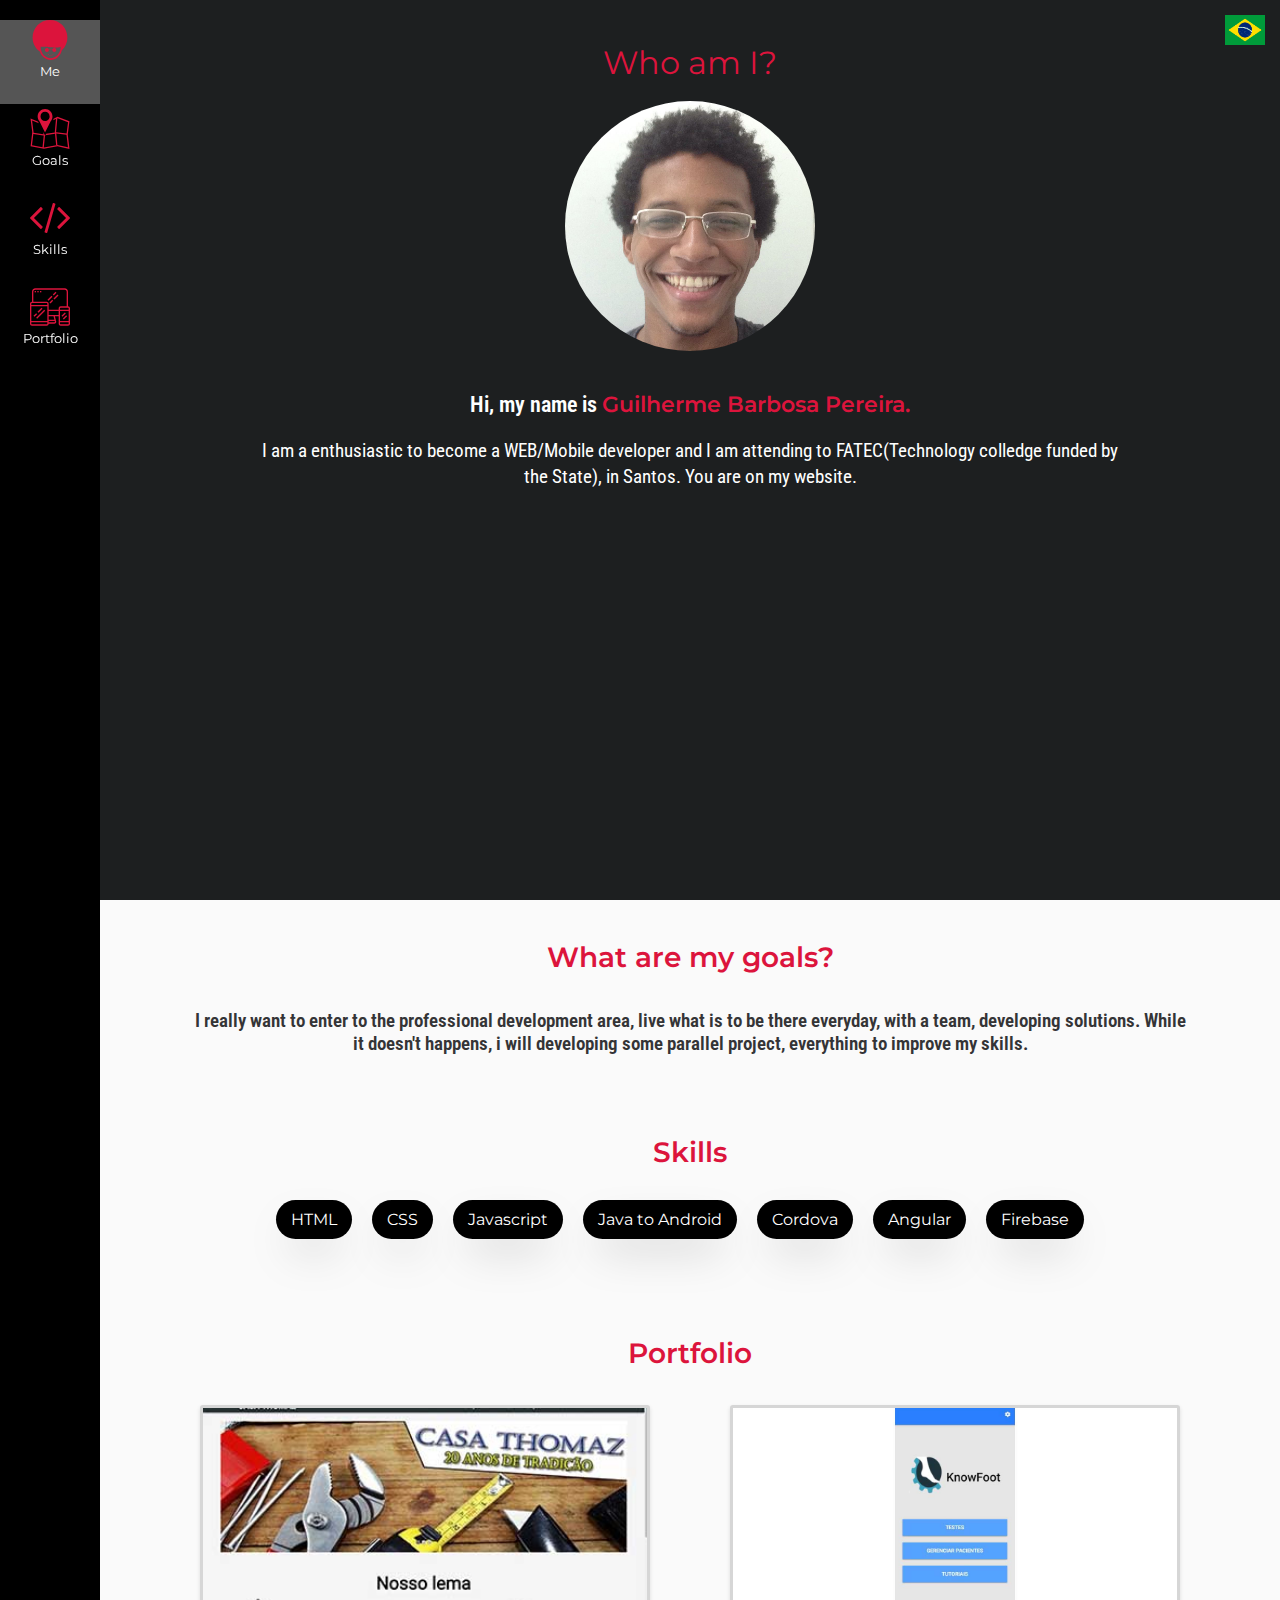
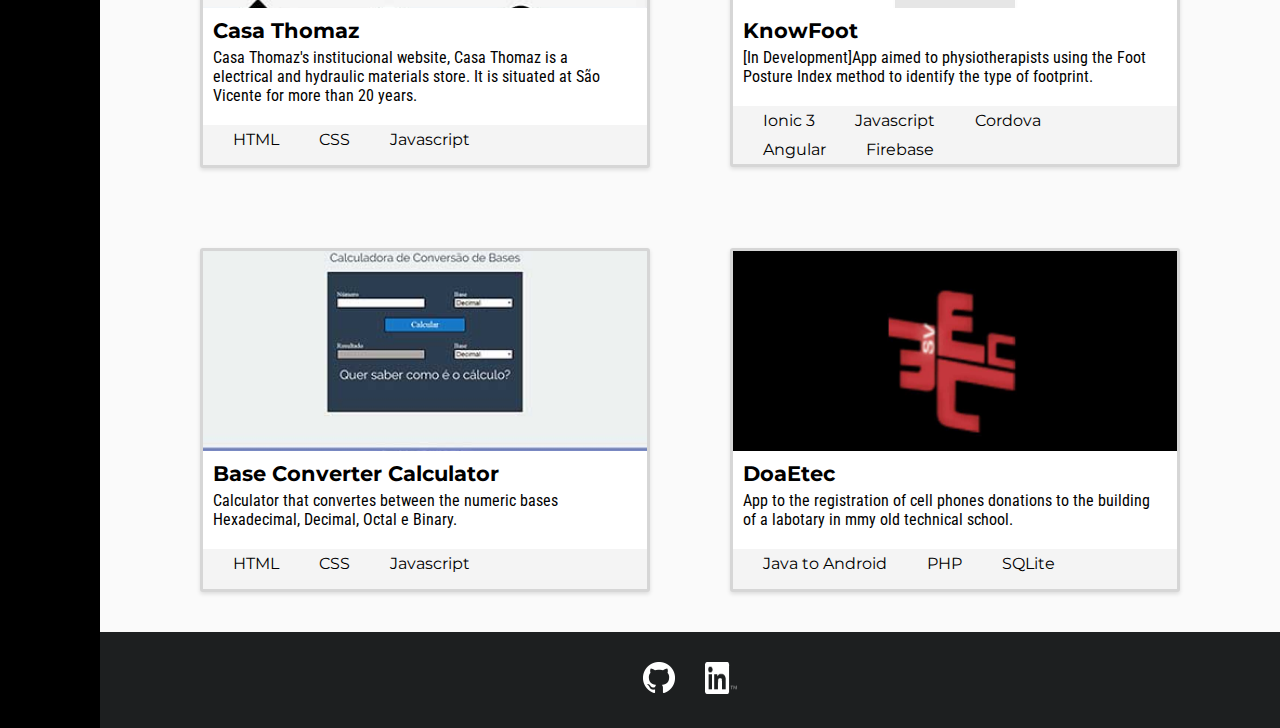
==== index-english.html @ 46052942 "Added page in english" ====
<!DOCTYPE html>
<html>

<head>
    <meta charset="UTF-8">
    <meta name="viewport" content="width=device-width" initial-scale="1.0">
    <link href="https://fonts.googleapis.com/css?family=Montserrat" rel="stylesheet">
    <link href="https://fonts.googleapis.com/css?family=Playfair+Display|Roboto+Condensed" rel="stylesheet">
        <link rel="stylesheet" href="style.css" />
    </head>
    <title>Guilherme B. Pereira</title>

<body>
    <div class="wrapper">
        <a href="index.html" class="flag">
            <img src="images/brazil.png" width: "100%" height: "100%">
        </a>
        <div class="side-menu">
            <ul class="side-menu-items">
                <li id="sidemenu_me" class="active"> 
                    <a href=#me>
                        <svg xmlns="http://www.w3.org/2000/svg" xmlns:xlink="http://www.w3.org/1999/xlink" version="1.1" id="Capa_1" x="0px" y="0px"
                            viewBox="0 0 26.571 26.571" style="enable-background:new 0 0 26.571 26.571;" xml:space="preserve" width="40px"
                            height="40px">
                            <g>
                                <path d="M15.326,22.775c-0.049,0.061-1.182,1.446-2.776,0.273l-0.039-0.44   c-0.007-0.078-0.076-0.135-0.153-0.128c-0.075,0.007-0.134,0.074-0.128,0.151l0.033,0.365l-0.316,0.027   c-0.079,0.005-0.135,0.075-0.129,0.151c0.007,0.077,0.076,0.135,0.153,0.127l0.406-0.034c0.594,0.439,1.14,0.561,1.603,0.521   c0.949-0.082,1.558-0.827,1.567-0.84c0.047-0.06,0.038-0.146-0.023-0.197C15.463,22.704,15.375,22.714,15.326,22.775z M13.286,0   C6.896,0,1.717,5.18,1.717,11.568c0,3.856,1.886,7.271,4.787,9.374c0-0.001,0-0.003,0-0.006c1.11,3.292,3.913,5.635,7.192,5.635   c3.566,0,6.573-2.77,7.447-6.517c0.001,0.001,0.001,0.002,0.001,0.005c2.283-2.114,3.71-5.135,3.71-8.491   C24.855,5.18,19.675,0,13.286,0z M13.696,25.382c-3.633,0-6.585-3.314-6.652-7.434c0.018-0.048,0.037-0.094,0.057-0.141h2.237   l1.809,0.02c0,0,5.972,1.242,9.206-0.02C20.353,21.991,17.373,25.382,13.696,25.382z M14.888,19.63   c-1.2-0.49-1.98-0.217-2.373,0.03c-0.149-0.566-0.661-0.986-1.274-0.986c-0.731,0-1.323,0.593-1.323,1.323   c0,0.731,0.592,1.324,1.323,1.324c0.73,0,1.323-0.593,1.323-1.324c0-0.013-0.004-0.022-0.004-0.034   c0.287-0.216,1.022-0.588,2.279-0.057c-0.002,0.03-0.009,0.06-0.009,0.091c0,0.731,0.592,1.324,1.322,1.324   c0.731,0,1.323-0.593,1.323-1.324c0-0.73-0.592-1.323-1.323-1.323C15.55,18.674,15.048,19.079,14.888,19.63z"
                                />
                            </g>
                        </svg>
                        <span>Me</span>
                    </a>
                </li>
                <li id="sidemenu_objetivos">
                    <a href="#objetivos">
                        <svg xmlns="http://www.w3.org/2000/svg" xmlns:xlink="http://www.w3.org/1999/xlink" version="1.1" id="Capa_1" x="0px" y="0px"
                            width="40px" height="40px" viewBox="0 0 484.009 484.009" style="enable-background:new 0 0 484.009 484.009;"
                            xml:space="preserve">
                            <g>
                                <path d="M457.021,309.299l20.238-159.582L332.072,94.625l-45.974,21.953c-1.419,7.021-3.57,13.854-6.384,20.428l34.803-16.618   l-14.369,154.664l0.804,8.286L194.91,299.333l-8.703,17.165l116.276-17.531l13.405,137.177l15.604-1.537l-13.488-137.969   l1.359-0.213l121.573,15.403l0.295-2.376l18.371,154.282l-126.609-29.223l-164.753,31.387l-1.372-0.26l14.81-140.725l-0.098-0.856   l-0.606-5.272l-20.3-40.075l2.864,25.352l-3.621,0.544L42.475,286.412l0.697-5.781L25.177,138.755l82.171,34.693l-6.859-13.521   c-2.219-2.876-4.229-5.891-6.135-8.958L6.188,113.735L27.373,280.69l-0.399,3.321l-0.295-0.047l-2.409,15.486l0.866,0.118   L7.037,451.605l161.225,30.229l164.438-31.315l145.121,33.49L457.021,309.299z M319.188,280.596l-2.707,0.396l-0.592-5.894   l15.108-162.587l1.785-0.854l127.365,48.326l-17.295,136.264L319.188,280.596z M151.41,462.742L24.329,438.91l16.314-136.918   l119.252,18.478l5.417-0.815l0.606,5.319L151.41,462.742z M183.018,322.799l-2.033-4.008l-0.165-1.478l5.394-0.815L183.018,322.799   z M112.68,146.528l69.248,136.657l68.494-135.194c13.453-15.687,21.634-36.017,21.634-58.268C272.055,40.249,231.802,0,182.326,0   c-49.473,0-89.71,40.249-89.71,89.723c0,21.542,7.637,41.316,20.33,56.805H112.68z M182.332,34.578   c30.402,0,55.147,24.742,55.147,55.145c0,30.401-24.745,55.147-55.147,55.147c-30.402,0-55.145-24.746-55.145-55.147   C127.188,59.32,151.924,34.578,182.332,34.578z"
                                />
                            </g>
                        </svg>
                        <span>Goals</span>
                    </a>
                </li>
                <li id="sidemenu_habilidades">
                    <a href="#habilidades">
                        <svg xmlns="http://www.w3.org/2000/svg" xmlns:xlink="http://www.w3.org/1999/xlink" version="1.1" id="Capa_1" x="0px" y="0px"
                            width="40px" height="40px" viewBox="0 0 522.468 522.469" style="enable-background:new 0 0 522.468 522.469;"
                            xml:space="preserve">
                            <g>
                                <g>
                                    <path d="M325.762,70.513l-17.706-4.854c-2.279-0.76-4.524-0.521-6.707,0.715c-2.19,1.237-3.669,3.094-4.429,5.568L190.426,440.53    c-0.76,2.475-0.522,4.809,0.715,6.995c1.237,2.19,3.09,3.665,5.568,4.425l17.701,4.856c2.284,0.766,4.521,0.526,6.71-0.712    c2.19-1.243,3.666-3.094,4.425-5.564L332.042,81.936c0.759-2.474,0.523-4.808-0.716-6.999    C330.088,72.747,328.237,71.272,325.762,70.513z"
                                    />
                                    <path d="M166.167,142.465c0-2.474-0.953-4.665-2.856-6.567l-14.277-14.276c-1.903-1.903-4.093-2.857-6.567-2.857    s-4.665,0.955-6.567,2.857L2.856,254.666C0.95,256.569,0,258.759,0,261.233c0,2.474,0.953,4.664,2.856,6.566l133.043,133.044    c1.902,1.906,4.089,2.854,6.567,2.854s4.665-0.951,6.567-2.854l14.277-14.268c1.903-1.902,2.856-4.093,2.856-6.57    c0-2.471-0.953-4.661-2.856-6.563L51.107,261.233l112.204-112.201C165.217,147.13,166.167,144.939,166.167,142.465z"
                                    />
                                    <path d="M519.614,254.663L386.567,121.619c-1.902-1.902-4.093-2.857-6.563-2.857c-2.478,0-4.661,0.955-6.57,2.857l-14.271,14.275    c-1.902,1.903-2.851,4.09-2.851,6.567s0.948,4.665,2.851,6.567l112.206,112.204L359.163,373.442    c-1.902,1.902-2.851,4.093-2.851,6.563c0,2.478,0.948,4.668,2.851,6.57l14.271,14.268c1.909,1.906,4.093,2.854,6.57,2.854    c2.471,0,4.661-0.951,6.563-2.854L519.614,267.8c1.903-1.902,2.854-4.096,2.854-6.57    C522.468,258.755,521.517,256.565,519.614,254.663z"
                                    />
                                </g>
                            </g>
                        </svg>
                        <span>Skills</span>
                    </a>
                </li>
                <li id="sidemenu_portfolio">
                    <a href="#portfolio">
                        <svg xmlns="http://www.w3.org/2000/svg" xmlns:xlink="http://www.w3.org/1999/xlink" version="1.1" id="Layer_1" x="0px" y="0px"
                            viewBox="0 0 480 480" style="enable-background:new 0 0 480 480;" xml:space="preserve" width="40px" height="40px">
                            <g>
                                <g>
                                    <path d="M456,232V56c0-22.056-17.944-40-40-40H64c-22.056,0-40,17.944-40,40v120c-13.232,0-24,10.768-24,24v240    c0,13.232,10.768,24,24,24h176c13.232,0,24-10.768,24-24h67.048c7.544,0,14.496-3.44,19.072-9.432s6.064-13.608,4.08-20.88    L298.472,352H344v88c0,13.232,10.768,24,24,24h88c13.232,0,24-10.768,24-24V256C480,242.768,469.232,232,456,232z M208,440    c0,4.408-3.592,8-8,8H24c-4.408,0-8-3.592-8-8v-16h192V440z M208,408H16V232h192V408z M208,216H16v-16c0-4.408,3.592-8,8-8h176    c4.408,0,8,3.592,8,8V216z M298.768,413.896c0.664,2.424,0.168,4.96-1.36,6.96s-3.84,3.144-6.36,3.144H224v-16h73.16    L298.768,413.896z M224,392v-40h57.888l10.912,40H224z M344,336H224v-48h120V336z M344,256v16H224v-72c0-13.232-10.768-24-24-24    H40V56c0-13.232,10.768-24,24-24h352c13.232,0,24,10.768,24,24v176h-72C354.768,232,344,242.768,344,256z M464,440    c0,4.408-3.592,8-8,8h-88c-4.408,0-8-3.592-8-8v-16h104V440z M464,408H360V288h104V408z M464,272H360v-16c0-4.408,3.592-8,8-8h88    c4.408,0,8,3.592,8,8V272z"
                                    />
                                </g>
                            </g>
                            <g>
                                <g>
                                    <rect x="41.372" y="327.994" transform="matrix(0.7071 -0.7071 0.7071 0.7071 -218.8385 143.6649)" width="45.256" height="16"
                                    />
                                </g>
                            </g>
                            <g>
                                <g>
                                    <rect x="60.114" y="319.995" transform="matrix(0.7071 -0.7071 0.7071 0.7071 -194.4378 186.5751)" width="135.767" height="16"
                                    />
                                </g>
                            </g>
                            <g>
                                <g>
                                    <rect x="86.054" y="272.005" transform="matrix(0.7071 -0.7071 0.7071 0.7071 -162.8477 166.8601)" width="67.879" height="16"
                                    />  
                                </g>
                            </g>
                            <g>
                                <g>
                                    <rect x="375.705" y="324.008" transform="matrix(0.7071 -0.7071 0.7071 0.7071 -116.4408 382.9028)" width="56.559" height="16"
                                    />
                                </g>
                            </g>
                            <g>
                                <g>
                                    <rect x="391.702" y="356.042" transform="matrix(0.7071 -0.7071 0.7071 0.7071 -134.4066 403.5971)" width="56.559" height="16"
                                    />
                                </g>
                            </g>
                            <g>
                                <g>
                                    <rect x="206.052" y="128.002" transform="matrix(0.7071 -0.7071 0.7071 0.7071 -25.876 209.5337)" width="67.879" height="16"
                                    />
                                </g>
                            </g>
                            <g>
                                <g>
                                    <rect x="278.057" y="112.001" transform="matrix(0.7071 -0.7071 0.7071 0.7071 6.5281 255.7627)" width="67.879" height="16"
                                    />
                                </g>
                            </g>
                            <g>
                                <g>
                                    <rect x="233.364" y="168.01" transform="matrix(0.7071 -0.7071 0.7071 0.7071 -49.4797 232.5655)" width="45.256" height="16"
                                    />
                                </g>
                            </g>
                            <g>
                                <g>
                                    <rect x="273.302" y="72.062" transform="matrix(0.7071 -0.7071 0.7071 0.7071 30.0796 232.7427)" width="45.368" height="16"
                                    />
                                </g>
                            </g>
                            <g>
                                <g>
                                    <rect x="56" y="48" width="16" height="16" />
                                </g>
                            </g>
                            <g>
                                <g>
                                    <rect x="88" y="48" width="16" height="16" />
                                </g>
                            </g>
                            <g>
                                <g>
                                    <rect x="120" y="48" width="16" height="16" />
                                </g>
                            </g>
                        </svg>
                        <span>Portfolio</span>
                    </a>
                </li>
            </ul>
        </div>
            <div class="content">
                <div id="me" class="section about">
                    <h2 class="red">Who am I?</h2>
                    <img src="images/eu.jpg">
                    <p style="margin-top: 20px">Hi, my name is <span style="color:crimson">Guilherme Barbosa Pereira.</span></p>
                    <p class="about-texto">I am a enthusiastic to become a WEB/Mobile developer and
                         I am attending  to FATEC(Technology colledge funded by the State), in Santos. 
                         You are on my website.</p>
                </div>
                <div id="objetivos" class="section explicacoes">
                    <h1 class="title">What are my goals?</h2>
                    <p>I really want to enter to the professional development area, live what is to be there everyday,
                         with a team, developing solutions. While it doesn't happens, i will developing some parallel project, everything
                           to improve my skills. </p>
                </div>
                <div id="habilidades" class="section habilidades">
                    <h1 class="title">Skills</h1>
                    <ul class="habilidades_list">
                        <li><span class="habilidade">HTML</span></li>
                        <li><span class="habilidade">CSS</span></li>
                        <li><span class="habilidade">Javascript</span></li>
                        <li><span class="habilidade">Java to Android</span></li>
                        <li><span class="habilidade">Cordova</span></li>
                        <li><span class="habilidade">Angular</span></li>
                        <li><span class="habilidade">Firebase</span></li>
                    </ul>
                </div>
                <div id="portfolio" class="section portfolio">
                    <h1 class="title">Portfolio</h1>
                    <div class="portfolio-items">
                        <div class="portfolio-item">
                            <div class="portfolio-item-img casathomaz">
                                <a href="http://www.casathomaz.com.br/" target="_blank" class="shadow"></a>
                            </div>
                            <div class="portfolio-item-text">
                                <h2 class="portfolio-item-title">Casa Thomaz</h2>
                                <p class="portfolio-item-description">
                                    Casa Thomaz's institucional website, Casa Thomaz is a electrical and hydraulic materials store.
                                    It is situated at São Vicente for more than 20 years.</p>
                            </div>
                            <div class="portfolio-item-footer">
                                <h2>HTML</h2>
                                <h2>CSS</h2>
                                <h2>Javascript</h2>
                            </div>
                        </div>
                        <div class="portfolio-item">
                            <div class="portfolio-item-img knowfoot" id="knowfoot">
                                <a href="https://github.com/guilhermebpereira/fisioterapia" target="_blank" class="shadow"></a>
                            </div>
                            <div class="portfolio-item-text">   
                                <h2 class="portfolio-item-title">KnowFoot</h2>
                                <p class="portfolio-item-description">[In Development]App aimed to physiotherapists using the Foot Posture Index method to identify
                                        the type of footprint.
                                </p>
                            </div>
                            <div class="portfolio-item-footer">
                                <h2>Ionic 3</h2>
                                <h2>Javascript</h2>
                                <h2>Cordova</h2>
                                <h2>Angular</h2>
                                <h2>Firebase</h2>
                            </div>
                        </div>
                        <div class="portfolio-item">
                            <div class="portfolio-item-img calculadora">
                                <a href="http://calculadoraconversaodebase.tk" target="_blank" class="shadow"></a>
                            </div>
                            <div class="portfolio-item-text">
                                <h2 class="portfolio-item-title">Base Converter Calculator</h2>
                                <p class="portfolio-item-description">Calculator that convertes between the numeric bases Hexadecimal, Decimal, Octal e Binary.</p>
                            </div>
                            <div class="portfolio-item-footer">
                                <h2>HTML</h2>
                                <h2>CSS</h2>
                                <h2>Javascript</h2>
                            </div>
                        </div>
                        <div class="portfolio-item">
                            <div class="portfolio-item-img doacao">
                                <a href="https://github.com/guilhermebpereira/doacao" target="_blank" class="shadow"></a>
                            </div>
                            <div class="portfolio-item-text">
                                <h2 class="portfolio-item-title">DoaEtec</h2>
                                <p class="portfolio-item-description">App to the registration of cell phones donations to the building of a labotary in mmy old technical school.</p>
                            </div>
                            <div class="portfolio-item-footer">
                                <h2>Java to Android</h2>
                                <h2>PHP</h2>
                                <h2>SQLite</h2>
                            </div>
                        </div>
                    </div>
                </div>
                <div id="redessociais" class="redes-sociais">
                    <a href="https://github.com/guilhermebpereira" target="_blank">
                        <img src="images/github.png" width="32px" height="32px"/>
                    </a>
                    <a href="https://www.linkedin.com/in/guilherme-barbosa-baa363122" target="_blank">
                        <img src="images/linkedin.png" width="32px" height="32px"/> 
                    </a>
                </div>
            </div>
        </div>
        <script>
            window.onload = function(){
                var portfolioItems = document.querySelectorAll(".portfolio-item-img");
                portfolioItems.forEach(portfolioItem => portfolioItem.addEventListener('click', visitar))
            };    
        </script>
        <script src="js/jquery-3.3.1.slim.min.js"></script>
        <script src="js/navbar-script.js"></script>
    </body>
</html>
---- style.css ----
/* Default css */

:root{
    --brancinza: #e7e7e7;
    --cinzinha: #555555;
    --cinza: #343436;
    --black: #272727;
    --azulzinho: dodgerblue;
    --pretinho: #1D1F20;
}

*{
    font-family: 'Montserrat', 'Lato';
    box-sizing: border-box;
}

h1,h2,h3,h4,h5,h6{
    font-weight: normal;
    font-size: 1.5em;
    margin: 0 0 5px 0;
}

p{
    margin:0;
    font-weight: 600;
    font-family: 'Roboto Condensed', sans-serif;
}

body{
    min-height:calc(100vh - 50px);
    margin:0;
    overflow-y: auto;
}

.wrapper{
    display:grid;
    grid-template-columns:auto 1fr;
    min-height:100vh;
    max-height: 100vh;
}

.title{
    font-weight: 600;
    color: crimson;
    font-size: 28px;
}

.active{
    background: #555555;
}
.red{
    color: crimson;
}

.knowfoot{
    background: url('images/knowfoot.jpg');
}
.casathomaz{
    background: url('images/casathomaz.jpg');
}

.calculadora{
    background: url('images/calculadora.jpg');
}

.doacao{
    background: url('images/doacao3.jpg');
}

.flag{
    position:absolute;
    cursor: pointer;
    right: 15px;
    top: 15px;
    min-width: 40px;
    min-height: 30px;
    max-width: 40px;
    max-height: 30px;
}

.flag img{
    min-width: 40px;
    min-height: 30px;
    max-width: 40px;
    max-height: 30px;
}
/* Side Menu */

.side-menu{
    background: black;
    width:100px;
    padding: 20px 0 0 0;
    cursor: pointer;
}

.side-menu > ul{
    position: fixed;
    width: 100px;
    display: grid;;
    justify-items: center;
    justify-content: center;
    margin: 0;
    padding: 0;
}
.side-menu > ul > li{
    display: flex;
    justify-content: center;
    flex-wrap: wrap;
    min-width: 100px;
    min-height: 84px;
    margin-bottom: 5px;
}

.side-menu > ul > li > a{
    text-align:center;
    text-decoration: none;
}

.side-menu > ul > li > a > svg{
    transition-duration: 1s;
    transition-delay: 0.2s;
    fill: white;
}

.side-menu > ul > li > a > span{
    display:block;
    font-size: 0.8em;
    color: white;
    transform: translateX(0);
    transition-duration: 0.6s;
    transition-delay: 0.2s;
}


/* Side Menu Hover Effects */
.side-menu:hover > ul > li > a > svg{
    fill: crimson;
}

.side-menu:hover > ul > li > a > span{
    fill: crimson;
    transform: translateX(0);
}

.hamburguer{
    position:fixed;
    cursor:pointer;
    padding:0 0 10px 10px;
}

.hamburguer:after {
    display:block;
    content:'';
    height: 1px;
    width: 55px;
    margin-left:-10px;
    background: whitesmoke;
}

.hamburguer-menu-line{
    width:30px;
    height:4px;
    margin: 5px 0;
    background: whitesmoke;
    border-radius:3px;
}


/* Content */
.content{
    background: #FAFAFA;
    grid-column: 2 / span 1;
    display:grid;
    grid-template-rows: 1fr;
}

/* Quem sou eu? */

.about{
    height: 100vh;
    min-height:100vh;
    padding:50px 150px;
    line-height: 26.4px;
    color: white;
    background: var(--pretinho);
    display:grid;
    grid-gap:20px;
    grid-template-rows:auto minmax(150px,250px) auto auto;
    justify-items:center;
    align-content:flex-start;
    text-align:center;
}

.about > h2{
    font-size: 32px;
}

.about > img{
    max-height:100%;
    border-radius: 50%;
}
.about > p{
    font-size: 1.4em;
}
.about > .about-texto{
    display:block;
    font-size: 1.2em;
    margin: 0;
    font-weight: normal;
}

/* Onde quero chegar?  */

.explicacoes{
    color: var(--cinza);;
    padding: 40px 50px;
    display:grid;
    grid-gap:30px;
    justify-items:center;
}

.explicacoes > p{
    max-width:1000px;
    font-size: 1.2em;
    text-align: center;
}

/* Habilidades */
.habilidades{
    display:grid;
    grid-gap: 20px;
    padding:30px 100px;
    text-align:center;
    margin-top:10px;
}


.habilidades_list{
    list-style-type: none;
    padding: 0;
    display: flex;
    flex-wrap: wrap;
    align-items: flex-start;
    justify-content: center;
}

.habilidades_list > li{
    height: 40px;
    margin-right: 20px;
}
.habilidade {
    padding: 10px 15px;
    color: white;
    background: black;
    white-space: nowrap;
    border-radius: 20px;
    box-shadow: 0 20px 45px -15px rgba(0, 0, 0, .4);
}

/* Portfólio */

.portfolio{
    display:grid;
    grid-gap: 30px;
    padding:40px 100px;
    text-align:center;
}

.portfolio-items{
    display:grid;
    align-items: flex-start;
    grid-gap: 80px;
    grid-template-columns: repeat(auto-fit, minmax(200px, 450px));
}

.portfolio-item{
    border-radius:3px;
    box-shadow: 0 2px 4px 0 rgba(0,0,0,0.12);
    border: 3px solid #d6d6d6;
    transition: all .5s ease;
    background: #cac8c8;
}

.portfolio-item-img{
    display:grid;
    grid-template-columns: 1;
    grid-auto-rows: 1;
    min-height: 200px;
    background-size: cover;
    background-repeat: no-repeat;
    background-position: center;
    position:relative;
    cursor: pointer;
}

.portfolio-item-img > .shadow{
    position:absolute;
    visibility: hidden;
    grid-column: 1 / -1;
    grid-row:  1 / -1;
    min-height:100%;
    min-width:100%;
    background: rgba(0,0,0,0.2);
    z-index:2;
}

.portfolio-item-img:hover .shadow{
    visibility: visible;
}


.portfolio-item > img{
    min-height:180px;
}

.portfolio-item-text{
    text-align: left;
    padding:10px 20px 20px 10px;
    background: white;
}

.portfolio-item-text > h2{
    font-weight: bold;
    font-size: 1.3em;
}

.portfolio-item-text > p{
    font-weight: 400;
    font-size: 1em;
}

.portfolio-item-footer{
    min-height:40px;
    background: #F4F4F4;
    padding:0 15px 0 10px;
    display:flex;
    flex-wrap: wrap;
}

.portfolio-item-footer > h2{
    flex-grow: 0;
    flex-shrink: 0; 
    font-size: 1em;
    padding:5px 10px;
    margin:0 10px;
}

/* Redes Sociais */
.redes-sociais{
    background: var(--pretinho);
    display:grid;
    grid-template-columns: repeat(2, 32px); 
    grid-gap: 30px;
    justify-content: center;
    align-content: center;
    align-items: center;
    padding: 30px 30px;
}

.redes-sociais > a{
    cursor: pointer;
}

/* Media Queries */

@media (max-width: 1000px)
{
    .portfolio{
        justify-items: center;
    }
}

@media (max-width: 800px)
{
    .about{
        padding: 50px 50px;

    }
    
    .portfolio{
        padding: 40px 20px;
    }
}

@media (max-width: 700px)
{
    .side-menu{
        width: 60px;
    }
    .side-menu > ul{
        width: 60px;
    }
    .side-menu > ul > li{

        min-width: 60px;
    }
    .side-menu > ul > li > a > span{
        font-size: 0.6em;
    }
}
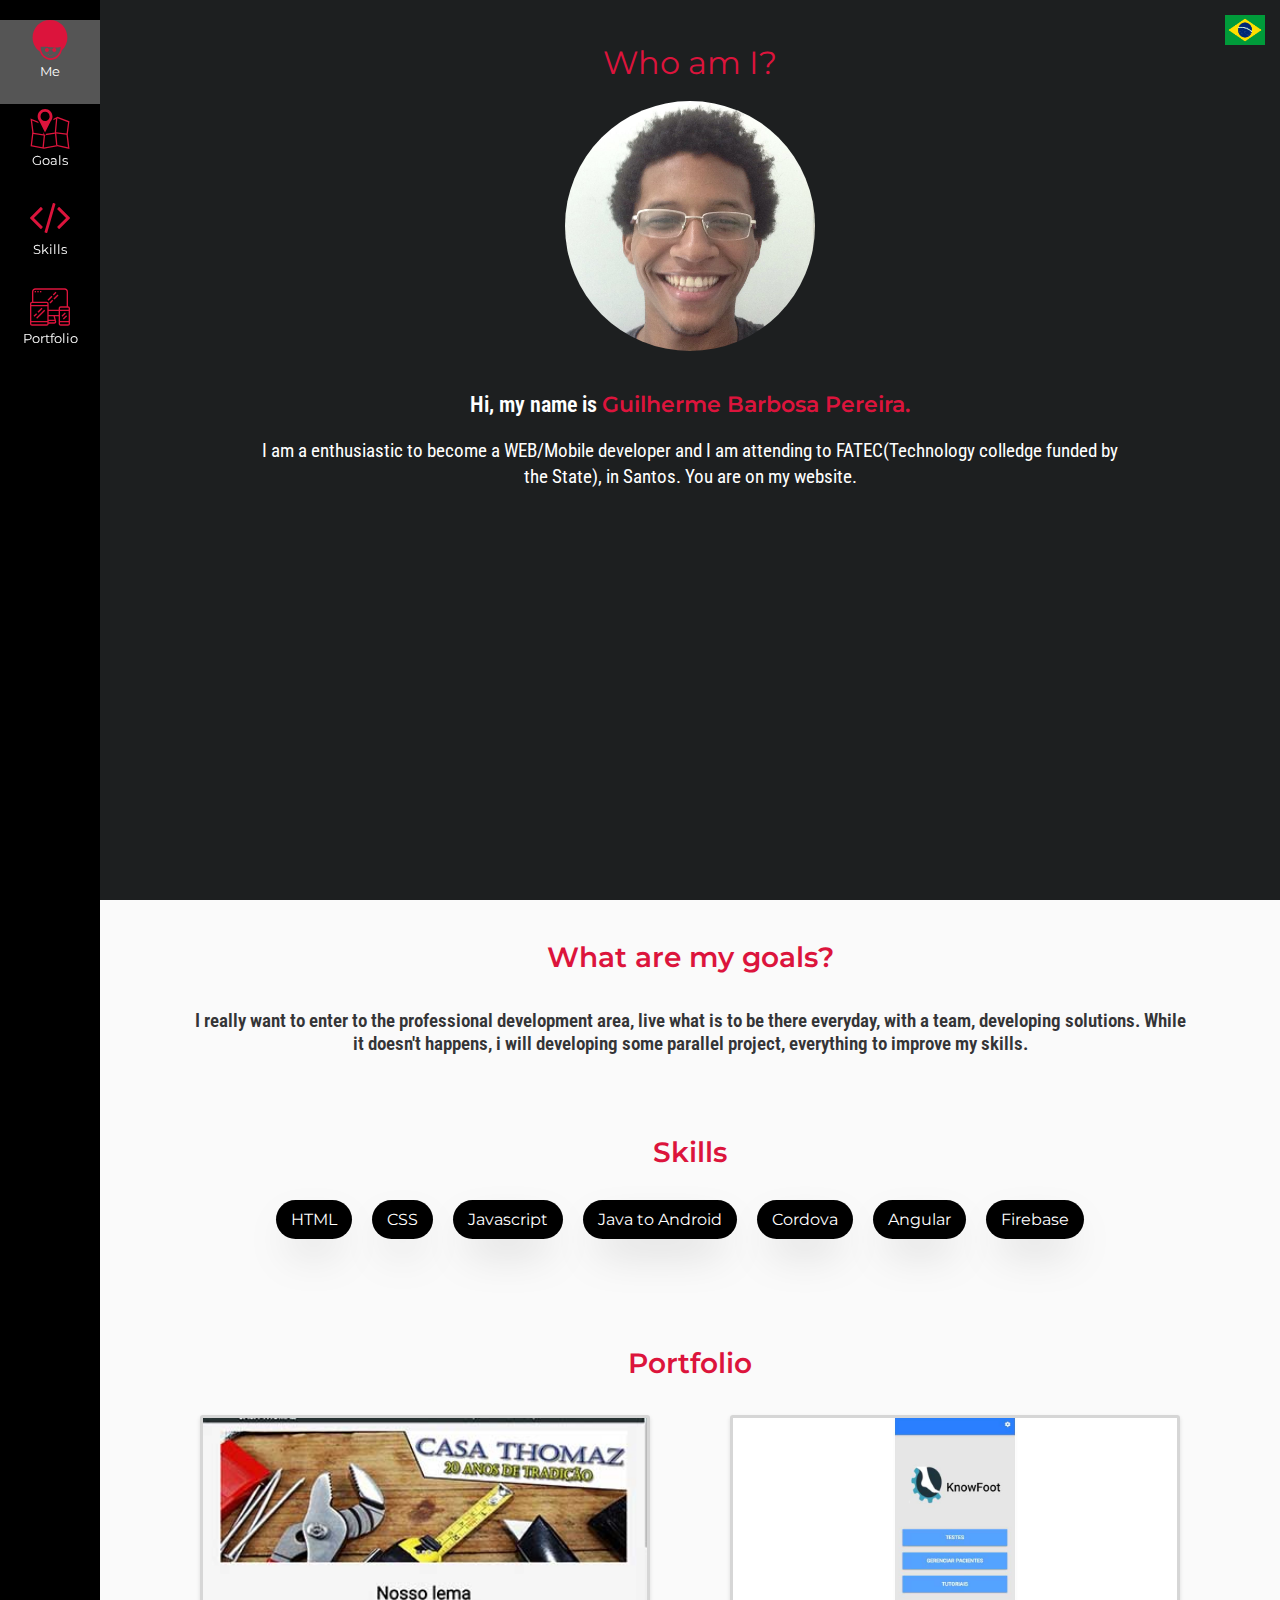
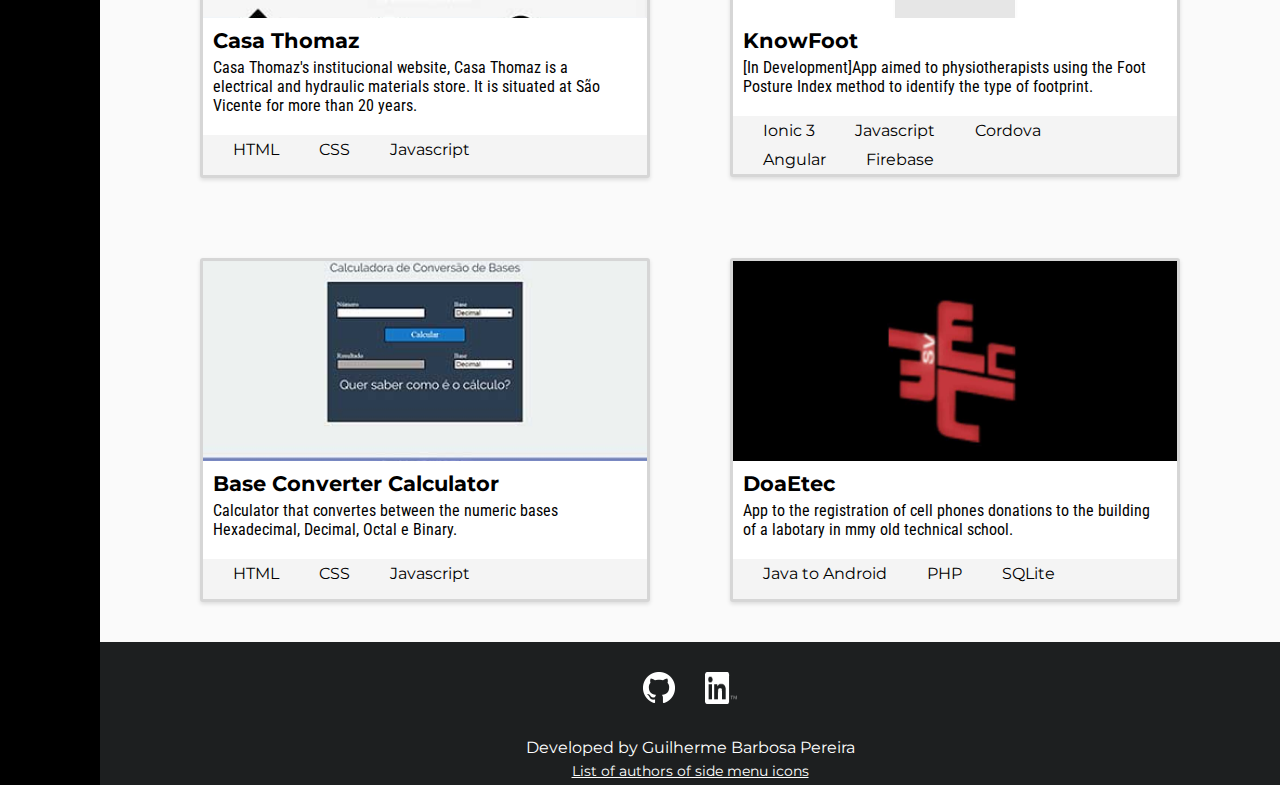
==== commit 13768159: "A few changes and added footer" ====
--- a/index-english.html
+++ b/index-english.html
@@ -249,6 +249,12 @@
                         <img src="images/linkedin.png" width="32px" height="32px"/> 
                     </a>
                 </div>
+                <div class="footer">
+                    <h2>Developed by Guilherme Barbosa Pereira</h2>
+                    <a href="https://github.com/guilhermebpereira/mysite/blob/master/README.md" target="_blank">
+                        <h2>List of authors of side menu icons</h2>
+                    </a> 
+                </div>
             </div>
         </div>
         <script>
--- a/style.css
+++ b/style.css
@@ -247,6 +247,7 @@
 .habilidades_list > li{
     height: 40px;
     margin-right: 20px;
+    margin-bottom: 10px;
 }
 .habilidade {
     padding: 10px 15px;
@@ -361,6 +362,24 @@
     cursor: pointer;
 }
 
+.footer{
+    display: flex;
+    flex-direction: column;
+    align-items: center;
+    background: #1D1F20;
+}
+.footer h2{
+    font-size: 1em;
+    color: white;
+}
+.footer a {
+    color: white;
+    font-size: 0.9em;
+    text-decoration: underline;
+    text-decoration-color: white;
+}
+
+
 /* Media Queries */
 
 @media (max-width: 1000px)
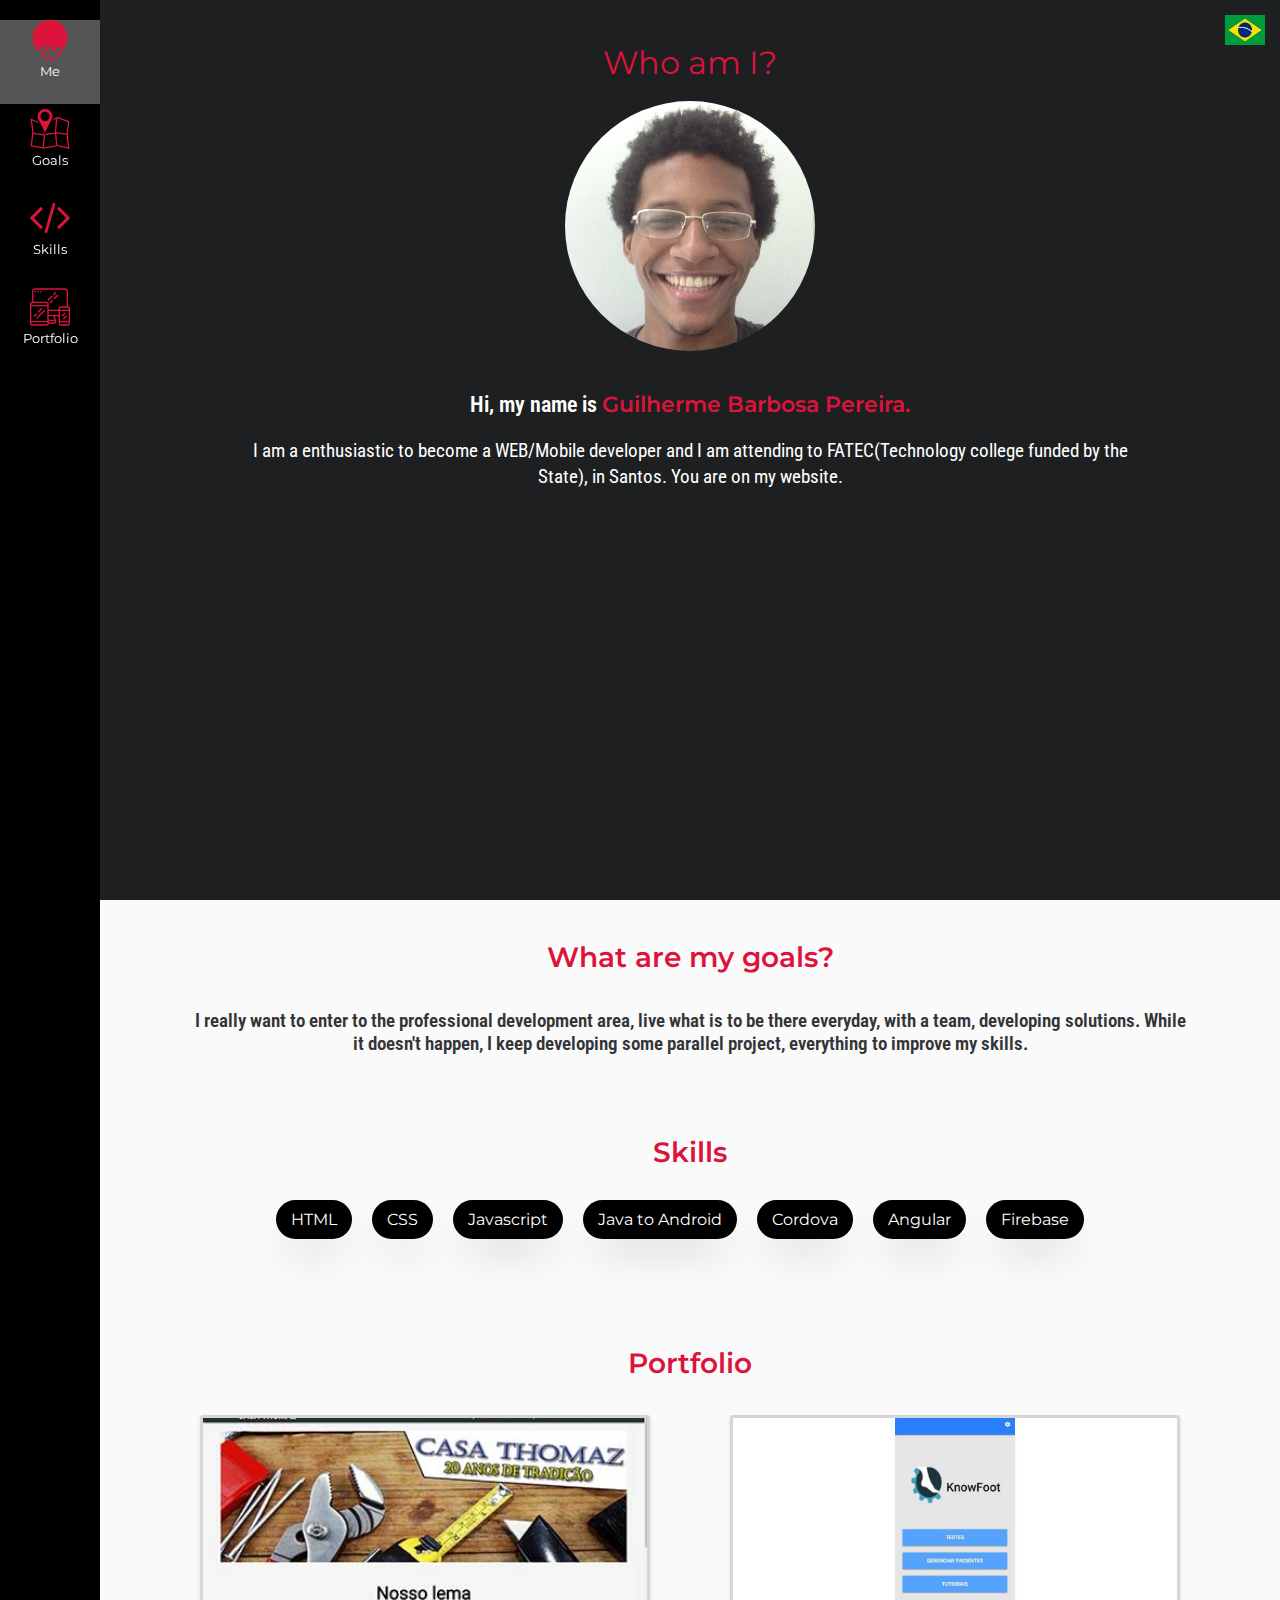
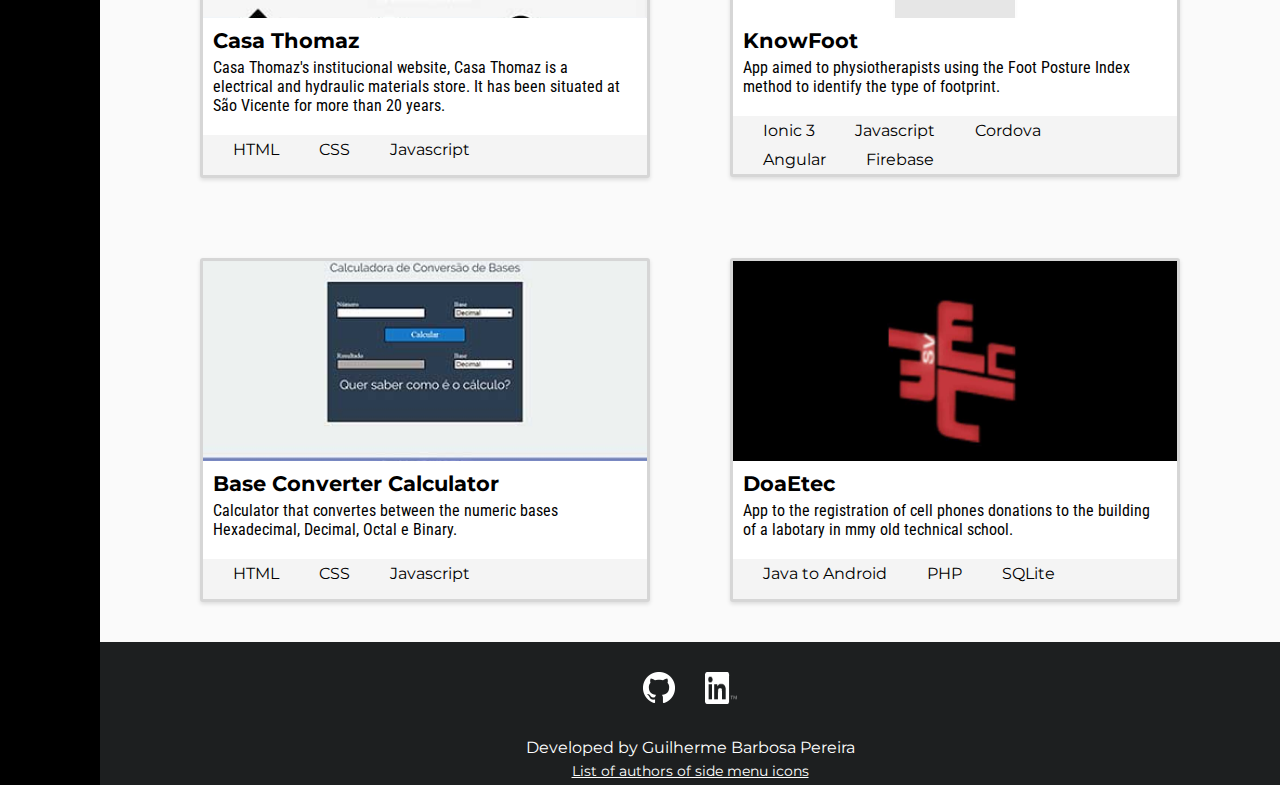
==== commit 9332050d: "Tirado o "em desenvolvimento do app KnowFoot", excluido o uso de variaveis globais CSS." ====
--- a/index-english.html
+++ b/index-english.html
@@ -153,13 +153,13 @@
                     <img src="images/eu.jpg">
                     <p style="margin-top: 20px">Hi, my name is <span style="color:crimson">Guilherme Barbosa Pereira.</span></p>
                     <p class="about-texto">I am a enthusiastic to become a WEB/Mobile developer and
-                         I am attending  to FATEC(Technology colledge funded by the State), in Santos. 
+                         I am attending  to FATEC(Technology college funded by the State), in Santos. 
                          You are on my website.</p>
                 </div>
                 <div id="objetivos" class="section explicacoes">
                     <h1 class="title">What are my goals?</h2>
                     <p>I really want to enter to the professional development area, live what is to be there everyday,
-                         with a team, developing solutions. While it doesn't happens, i will developing some parallel project, everything
+                         with a team, developing solutions. While it doesn't happen, I keep developing some parallel project, everything
                            to improve my skills. </p>
                 </div>
                 <div id="habilidades" class="section habilidades">
@@ -185,7 +185,7 @@
                                 <h2 class="portfolio-item-title">Casa Thomaz</h2>
                                 <p class="portfolio-item-description">
                                     Casa Thomaz's institucional website, Casa Thomaz is a electrical and hydraulic materials store.
-                                    It is situated at São Vicente for more than 20 years.</p>
+                                    It has been situated at São Vicente for more than 20 years.</p>
                             </div>
                             <div class="portfolio-item-footer">
                                 <h2>HTML</h2>
@@ -199,7 +199,7 @@
                             </div>
                             <div class="portfolio-item-text">   
                                 <h2 class="portfolio-item-title">KnowFoot</h2>
-                                <p class="portfolio-item-description">[In Development]App aimed to physiotherapists using the Foot Posture Index method to identify
+                                <p class="portfolio-item-description">App aimed to physiotherapists using the Foot Posture Index method to identify
                                         the type of footprint.
                                 </p>
                             </div>
--- a/style.css
+++ b/style.css
@@ -1,15 +1,6 @@
 /* Default css */
 
-:root{
-    --brancinza: #e7e7e7;
-    --cinzinha: #555555;
-    --cinza: #343436;
-    --black: #272727;
-    --azulzinho: dodgerblue;
-    --pretinho: #1D1F20;
-}
-
-*{
+*{	
     font-family: 'Montserrat', 'Lato';
     box-sizing: border-box;
 }
@@ -182,7 +173,7 @@
     padding:50px 150px;
     line-height: 26.4px;
     color: white;
-    background: var(--pretinho);
+    background: #1D1F20;
     display:grid;
     grid-gap:20px;
     grid-template-rows:auto minmax(150px,250px) auto auto;
@@ -212,7 +203,7 @@
 /* Onde quero chegar?  */
 
 .explicacoes{
-    color: var(--cinza);;
+    color: #343436;
     padding: 40px 50px;
     display:grid;
     grid-gap:30px;
@@ -348,7 +339,7 @@
 
 /* Redes Sociais */
 .redes-sociais{
-    background: var(--pretinho);
+    background: #1D1F20;
     display:grid;
     grid-template-columns: repeat(2, 32px); 
     grid-gap: 30px;
@@ -382,14 +373,14 @@
 
 /* Media Queries */
 
-@media (max-width: 1000px)
+@media only screen and (max-width: 1000px)
 {
     .portfolio{
         justify-items: center;
     }
 }
 
-@media (max-width: 800px)
+@media only screen and (max-width: 800px)
 {
     .about{
         padding: 50px 50px;
@@ -401,7 +392,7 @@
     }
 }
 
-@media (max-width: 700px)
+@media only screen and (max-width: 700px)
 {
     .side-menu{
         width: 60px;
